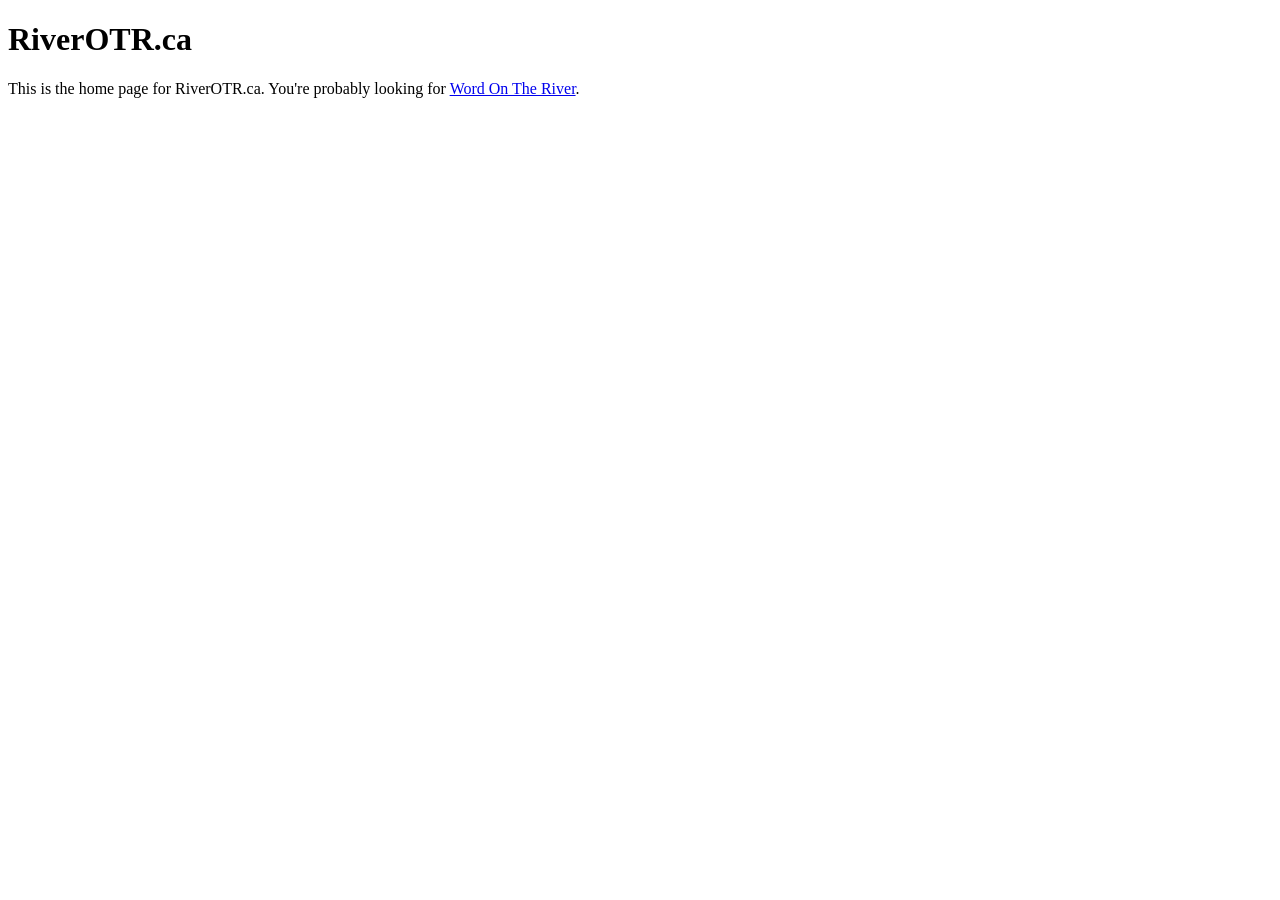
==== index.html @ e57f8d87 "Fix redirecting to WOTR" ====
<!DOCTYPE html>
<html lang="en">
<head>
    <!--meta charset="UTF-8" /-->
    <title>RiverOTR.ca</title>
    <meta name="viewport" content="width=device-width,initial-scale=1" />
    <!--meta name="description" content="" /-->
    <!--link rel="icon" href="favicon.png"-->
</head>
<body>
    <script>
    if (window.location.pathname === '/wotr') {
        window.location.href = '/word_on_the_river.html';
    }
    </script>
    <h1>RiverOTR.ca</h1>
    This is the home page for RiverOTR.ca. You're probably looking for
    <a href="/word_on_the_river.html">Word On The River</a>.
</body>
</html>
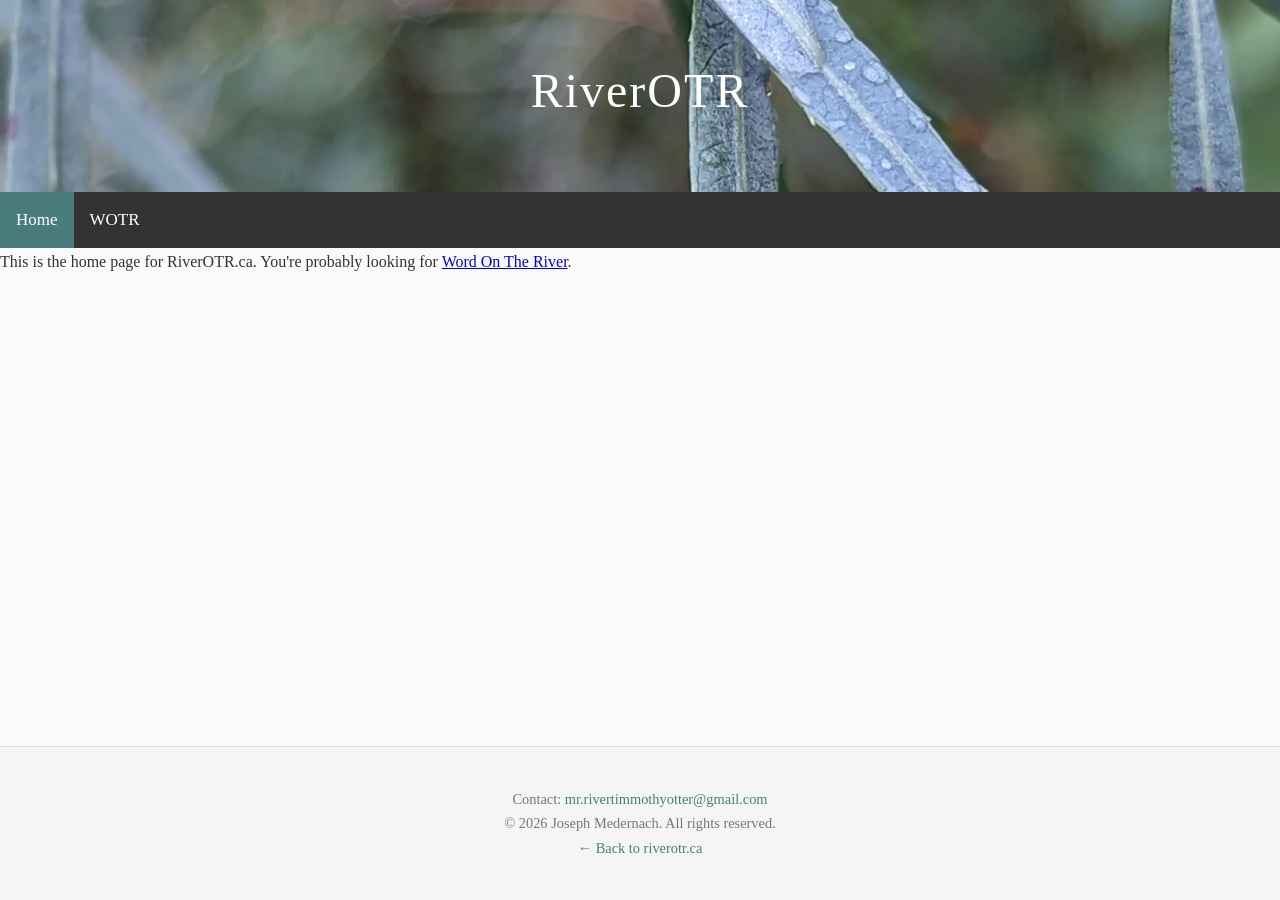
==== commit 128ddec6: "Restyle Website" ====
--- a/index.html
+++ b/index.html
@@ -1,20 +1,34 @@
 <!DOCTYPE html>
 <html lang="en">
 <head>
-    <!--meta charset="UTF-8" /-->
-    <title>RiverOTR.ca</title>
+    <meta charset="UTF-8" >
+    <title>RiverOTR|Homepage</title>
     <meta name="viewport" content="width=device-width,initial-scale=1" />
-    <!--meta name="description" content="" /-->
-    <!--link rel="icon" href="favicon.png"-->
+    <link rel="icon" type="image/x-icon" href="favicon.png">
+    <link rel="stylesheet" href="style.css">
 </head>
 <body>
     <script>
-    if (window.location.pathname === '/wotr') {
+    const wotr_paths = new Set(['/wotr','/wordontheriver','/WordOnTheRiver']);
+    if (wotr_paths.has(window.location.pathname)) {
         window.location.href = '/word_on_the_river.html';
     }
     </script>
-    <h1>RiverOTR.ca</h1>
+    <header>
+        <h1>RiverOTR</h1>
+    </header>
+    <nav>
+        <a class="active" href="#RiverOTR">Home</a>
+        <a href="/word_on_the_river">WOTR</a>
+    </nav>
+    <main>
     This is the home page for RiverOTR.ca. You're probably looking for
     <a href="/word_on_the_river.html">Word On The River</a>.
+    </main>
+    <footer>
+        <p>Contact: <a href="mailto:mr.rivertimmothyotter@gmail.com">mr.rivertimmothyotter@gmail.com</a></p>
+        <p>&copy; 2026 Joseph Medernach. All rights reserved.</p>
+        <p><a href="https://www.riverotr.ca">← Back to riverotr.ca</a></p>
+    </footer>
 </body>
 </html>
--- a/style.css
+++ b/style.css
@@ -0,0 +1,77 @@
+        * {
+            box-sizing: border-box;
+            margin: 0;
+        }
+
+        html {
+            height: 100%;
+        }
+
+        body {
+            font-family: 'Georgia', serif;
+            line-height: 1.7;
+            color: #333;
+            min-height: 100%;
+            display: flex;
+            flex-direction: column;
+        }
+
+        header {
+            background-image: url("background.webp");
+            background-size: cover;
+            color: white;
+            text-align: center;
+            padding: 50px 20px 50px;
+            z-index: 1;
+        }
+        header h1 {
+            font-size: 3em;
+            margin-bottom: 10px;
+            font-weight: normal;
+            letter-spacing: 2px;
+        }
+
+        nav {
+            background-color: #333;
+            overflow: hidden;
+            z-index: 1;
+        }
+        nav a {
+            float: left;
+            color: white;
+            text-align: center;
+            padding: 14px 16px;
+            text-decoration: none;
+            font-size: 17px;
+        }
+        nav a:hover {
+            background-color: #fafafa;
+            color: #333;
+        }
+        nav a.active {
+            background-color: #4a7c7e;
+            color: white;
+        }
+
+        main {
+            margin: 0;
+            background-color: #fafafa;
+            flex-grow: 1;
+            z-index: 1;
+        }
+
+        footer {
+            text-align: center;
+            padding: 40px 20px;
+            color: #777;
+            font-size: 0.9em;
+            border-top: 1px solid #e0e0e0;
+            background: #f5f5f5;
+            flex-grow: 0;
+            flex-shrink: 0;
+            z-index: 1;
+        }
+        footer a {
+            color: #4a7c7e;
+            text-decoration: none;
+        }
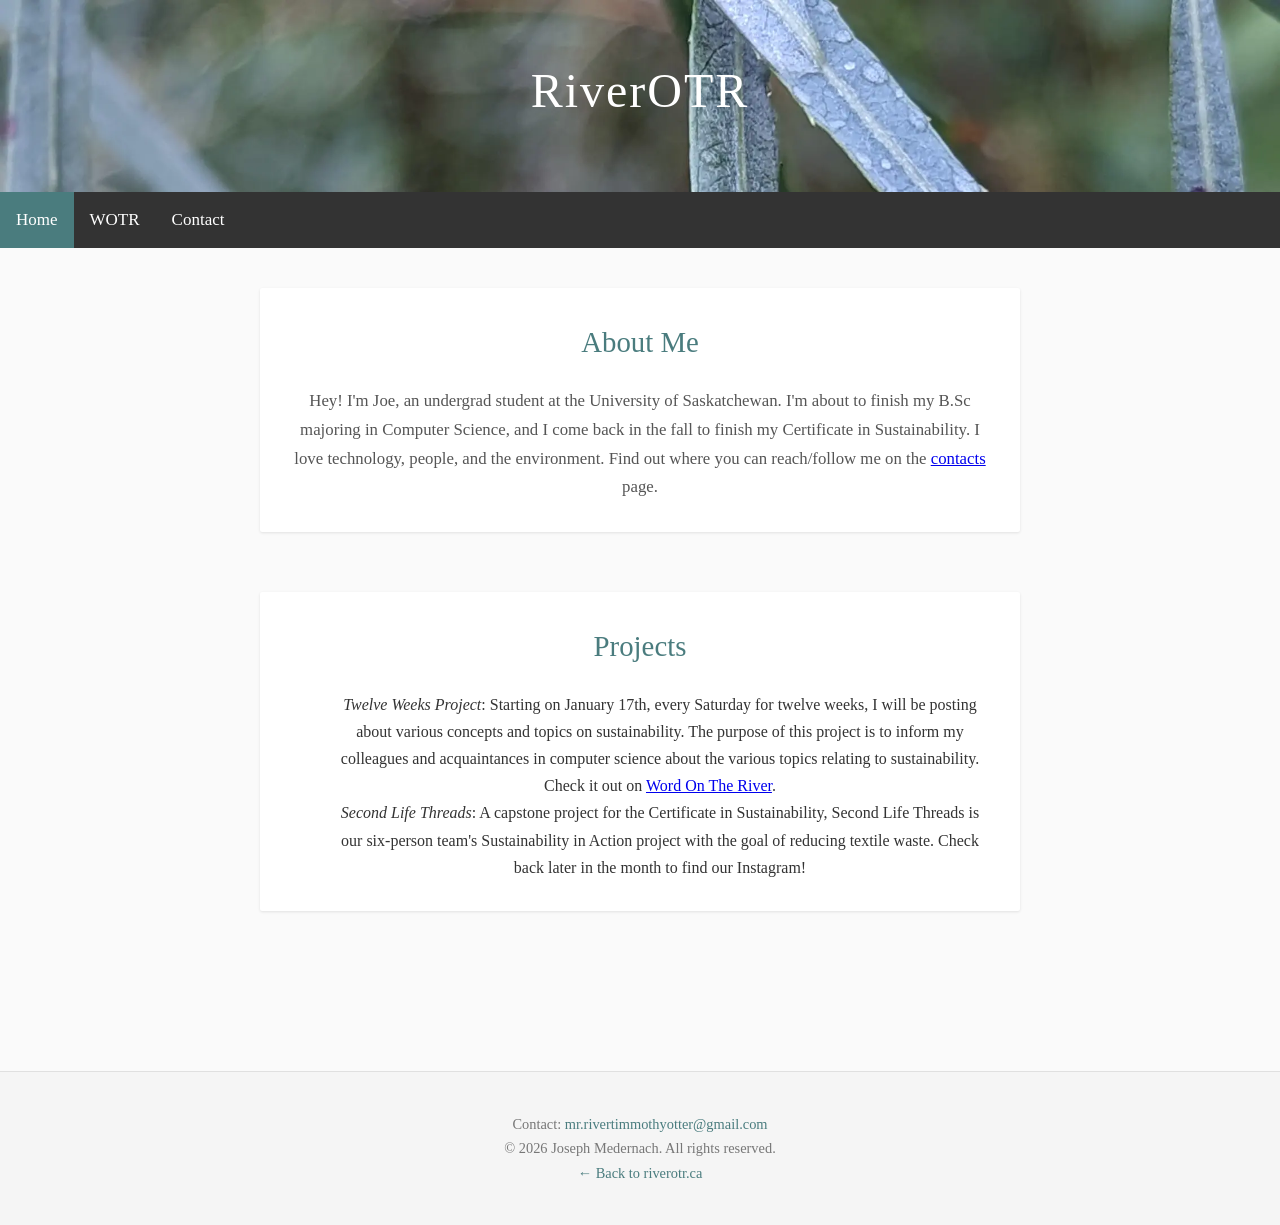
==== commit 2552006c: "Add Home Page Content & Contact Stub" ====
--- a/index.html
+++ b/index.html
@@ -1,34 +1,78 @@
 <!DOCTYPE html>
 <html lang="en">
 <head>
-    <meta charset="UTF-8" >
-    <title>RiverOTR|Homepage</title>
-    <meta name="viewport" content="width=device-width,initial-scale=1" />
-    <link rel="icon" type="image/x-icon" href="favicon.png">
-    <link rel="stylesheet" href="style.css">
+  <meta charset="UTF-8" >
+  <title>RiverOTR|Homepage</title>
+  <meta name="viewport" content="width=device-width,initial-scale=1" />
+  <link rel="icon" type="image/x-icon" href="favicon.png">
+  <link rel="stylesheet" href="style.css">
+  <style>
+    .container {
+      max-width: 800px;
+      margin: 0 auto;
+      margin-top: 40px;
+      margin-bottom: 40px;
+      padding: 0 20px 60px;
+    }
+
+    section {
+      text-align: center;
+      margin-bottom: 60px;
+      padding: 30px;
+      background: white;
+      border-radius: 2px;
+      box-shadow: 0 1px 3px rgba(0,0,0,0.1);
+    }
+    section h2 {
+      font-size: 1.8em;
+      margin-bottom: 20px;
+      color: #4a7c7e;
+      font-weight: normal;
+    }
+    section p {
+      font-size: 1.05em;
+      color: #555;
+    }
+  </style>
 </head>
 <body>
-    <script>
-    const wotr_paths = new Set(['/wotr','/wordontheriver','/WordOnTheRiver']);
-    if (wotr_paths.has(window.location.pathname)) {
-        window.location.href = '/word_on_the_river.html';
-    }
-    </script>
-    <header>
-        <h1>RiverOTR</h1>
-    </header>
-    <nav>
-        <a class="active" href="#RiverOTR">Home</a>
-        <a href="/word_on_the_river">WOTR</a>
-    </nav>
-    <main>
-    This is the home page for RiverOTR.ca. You're probably looking for
-    <a href="/word_on_the_river.html">Word On The River</a>.
-    </main>
-    <footer>
-        <p>Contact: <a href="mailto:mr.rivertimmothyotter@gmail.com">mr.rivertimmothyotter@gmail.com</a></p>
-        <p>&copy; 2026 Joseph Medernach. All rights reserved.</p>
-        <p><a href="https://www.riverotr.ca">← Back to riverotr.ca</a></p>
-    </footer>
+  <header>
+    <h1>RiverOTR</h1>
+  </header>
+  <nav>
+    <a class="active" href="#RiverOTR">Home</a>
+    <a href="/word_on_the_river">WOTR</a>
+    <a href="/contact.html">Contact</a>
+  </nav>
+  <main>
+    <div class="container">
+      <section id="aboutme">
+        <h2>About Me</h2>
+        <p>
+          Hey! I'm Joe, an undergrad student at the University of Saskatchewan.
+          I'm about to finish my B.Sc majoring in Computer Science, and I come
+          back in the fall to finish my Certificate in Sustainability. I love
+          technology, people, and the environment. Find out where you can
+          reach/follow me on the <a href="/contact.html">contacts</a> page.
+        </p>
+      </section>
+      <section id="projects">
+        <h2>Projects</h2>
+        <ul style="list-style-type:none;">
+          <li>
+            <em>Twelve Weeks Project</em>: Starting on January 17th, every Saturday for twelve weeks, I will be posting about various concepts and topics on sustainability. The purpose of this project is to inform my colleagues and acquaintances in computer science about the various topics relating to sustainability. Check it out on <a href="/word_on_the_river.html">Word On The River</a>.
+          </li>
+          <li>
+            <em>Second Life Threads</em>: A capstone project for the Certificate in Sustainability, Second Life Threads is our six-person team's Sustainability in Action project with the goal of reducing textile waste. Check back later in the month to find our Instagram!
+          </li>
+        </ul>
+      </section>
+    </div>
+  </main>
+  <footer>
+    <p>Contact: <a href="mailto:mr.rivertimmothyotter@gmail.com">mr.rivertimmothyotter@gmail.com</a></p>
+    <p>&copy; 2026 Joseph Medernach. All rights reserved.</p>
+    <p><a href="https://www.riverotr.ca">← Back to riverotr.ca</a></p>
+  </footer>
 </body>
 </html>
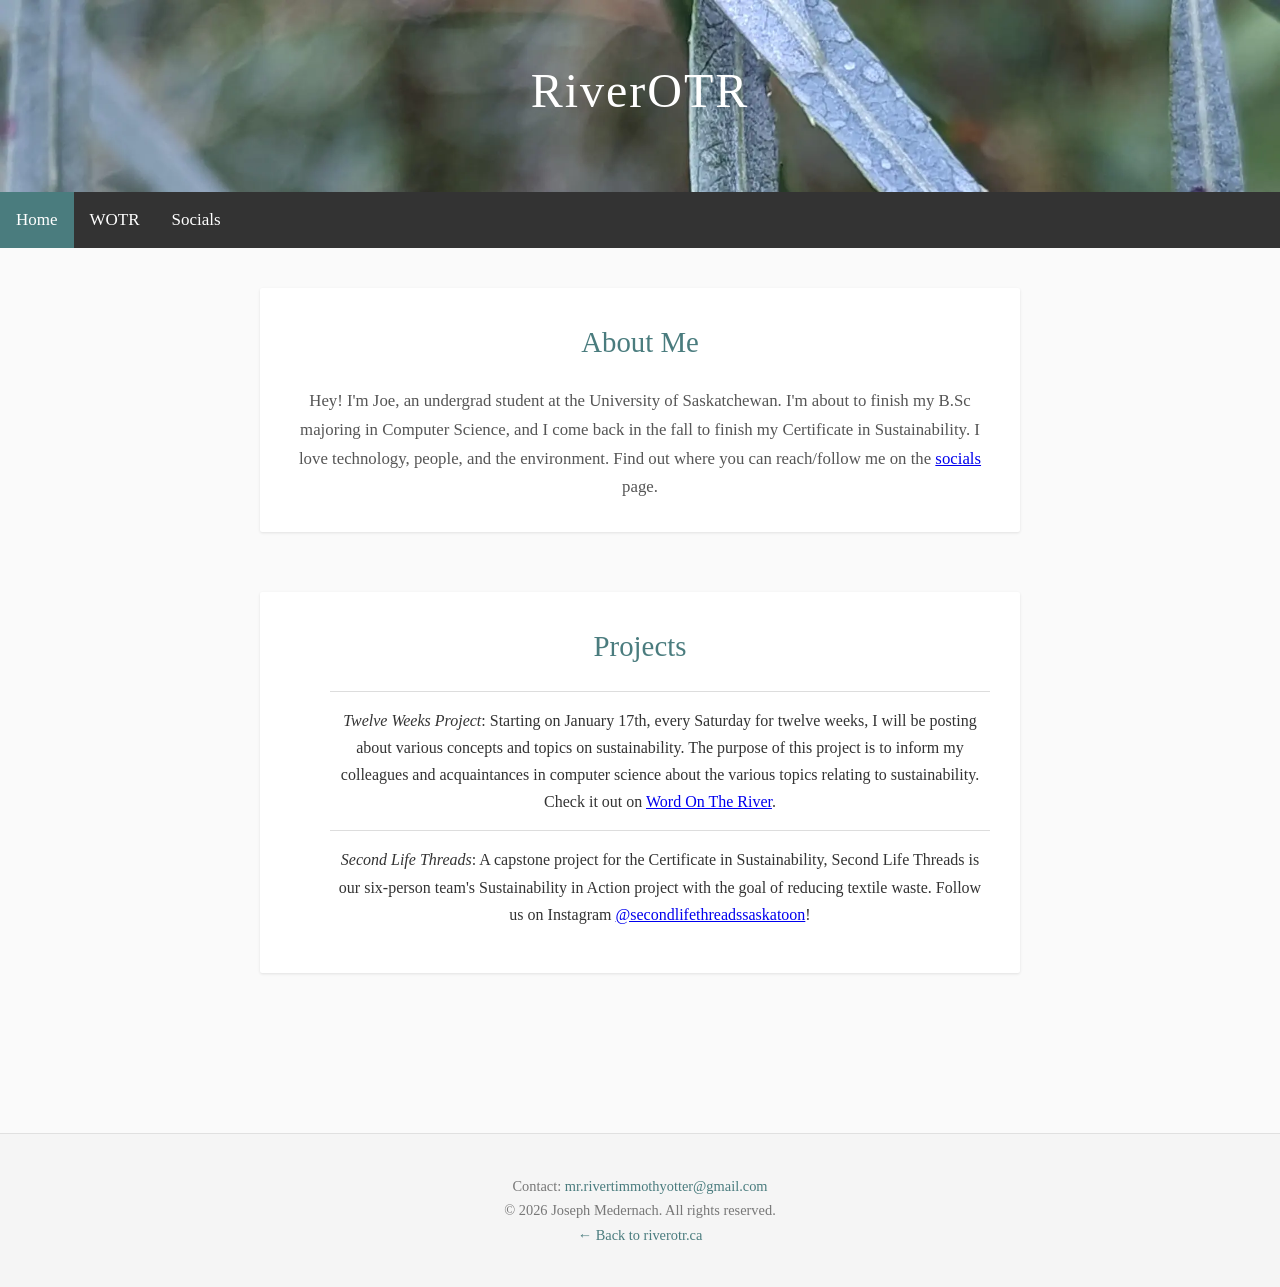
==== commit 8fa2cd73: "Add SLT Insta to Project Description on Home Page" ====
--- a/index.html
+++ b/index.html
@@ -33,6 +33,12 @@
       font-size: 1.05em;
       color: #555;
     }
+
+    #projects li {
+      border-top: 1px solid #ddd;
+      padding-top: 15px;
+      padding-bottom: 15px;
+    }
   </style>
 </head>
 <body>
@@ -42,7 +48,7 @@
   <nav>
     <a class="active" href="#RiverOTR">Home</a>
     <a href="/word_on_the_river">WOTR</a>
-    <a href="/contact.html">Contact</a>
+    <a href="/socials.html">Socials</a>
   </nav>
   <main>
     <div class="container">
@@ -53,7 +59,7 @@
           I'm about to finish my B.Sc majoring in Computer Science, and I come
           back in the fall to finish my Certificate in Sustainability. I love
           technology, people, and the environment. Find out where you can
-          reach/follow me on the <a href="/contact.html">contacts</a> page.
+          reach/follow me on the <a href="/socials.html">socials</a> page.
         </p>
       </section>
       <section id="projects">
@@ -63,7 +69,7 @@
             <em>Twelve Weeks Project</em>: Starting on January 17th, every Saturday for twelve weeks, I will be posting about various concepts and topics on sustainability. The purpose of this project is to inform my colleagues and acquaintances in computer science about the various topics relating to sustainability. Check it out on <a href="/word_on_the_river.html">Word On The River</a>.
           </li>
           <li>
-            <em>Second Life Threads</em>: A capstone project for the Certificate in Sustainability, Second Life Threads is our six-person team's Sustainability in Action project with the goal of reducing textile waste. Check back later in the month to find our Instagram!
+            <em>Second Life Threads</em>: A capstone project for the Certificate in Sustainability, Second Life Threads is our six-person team's Sustainability in Action project with the goal of reducing textile waste. Follow us on Instagram <a href="www.instagram.com/secondlifethreadssaskatoon">@secondlifethreadssaskatoon</a>!
           </li>
         </ul>
       </section>
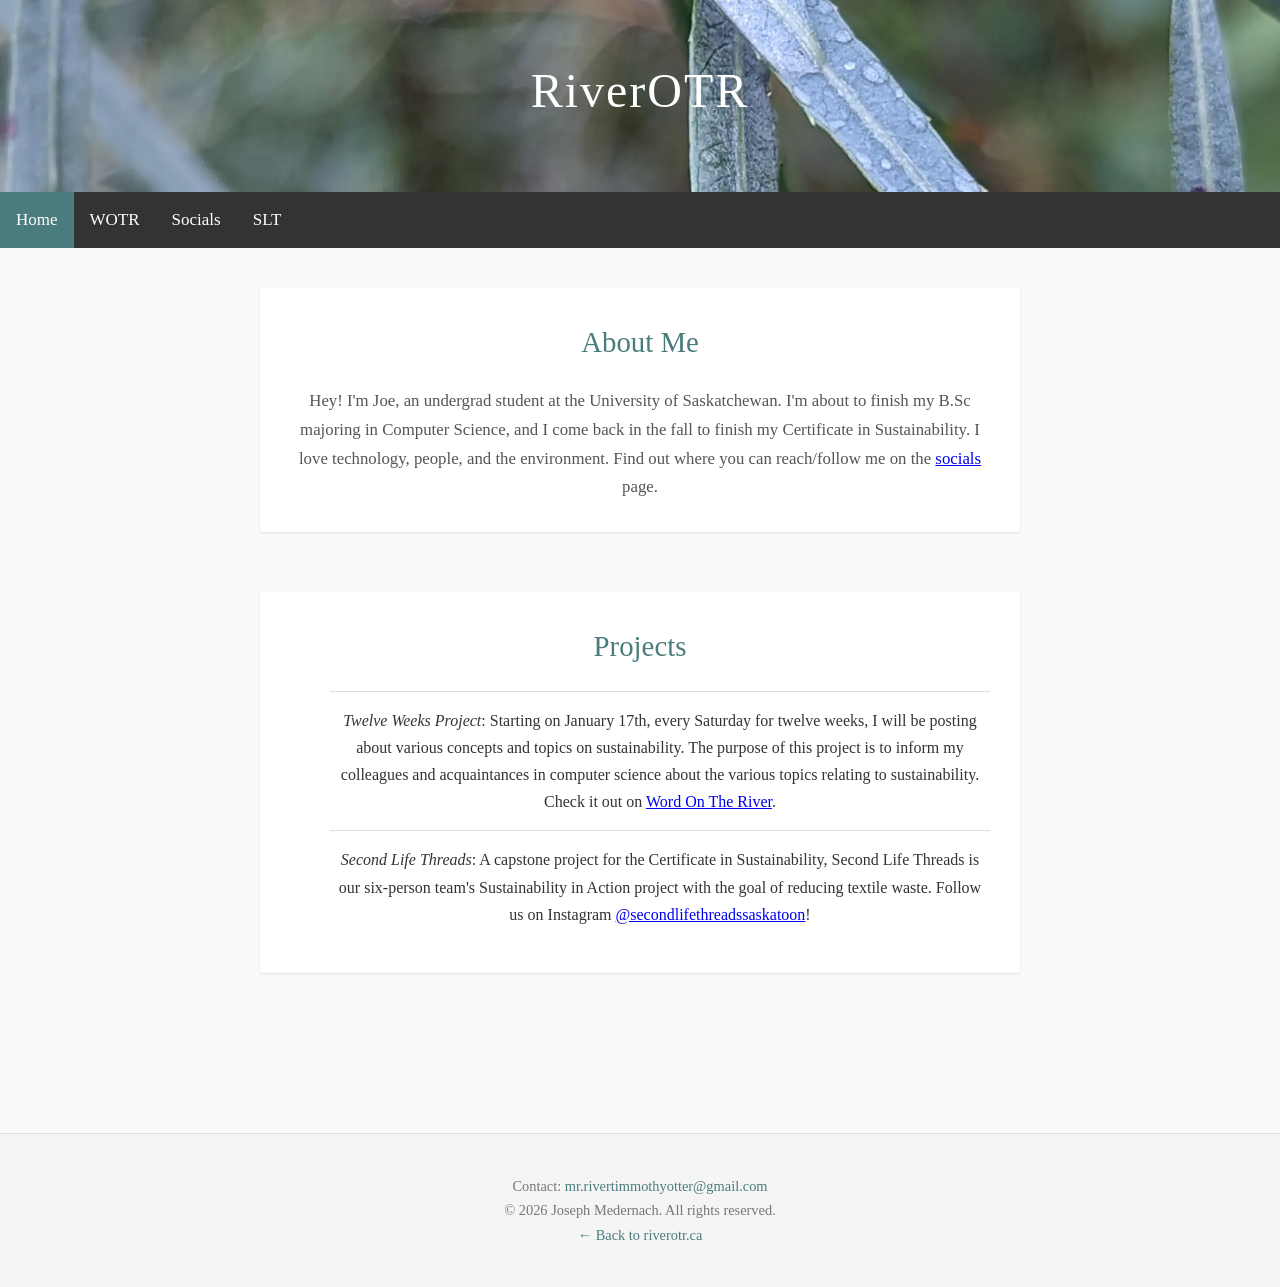
==== commit 432c2bca: "Add Second Life Threads Page" ====
--- a/index.html
+++ b/index.html
@@ -49,6 +49,7 @@
     <a class="active" href="#RiverOTR">Home</a>
     <a href="/word_on_the_river">WOTR</a>
     <a href="/socials.html">Socials</a>
+    <a href="/secondlifethreads.html">SLT</a>
   </nav>
   <main>
     <div class="container">
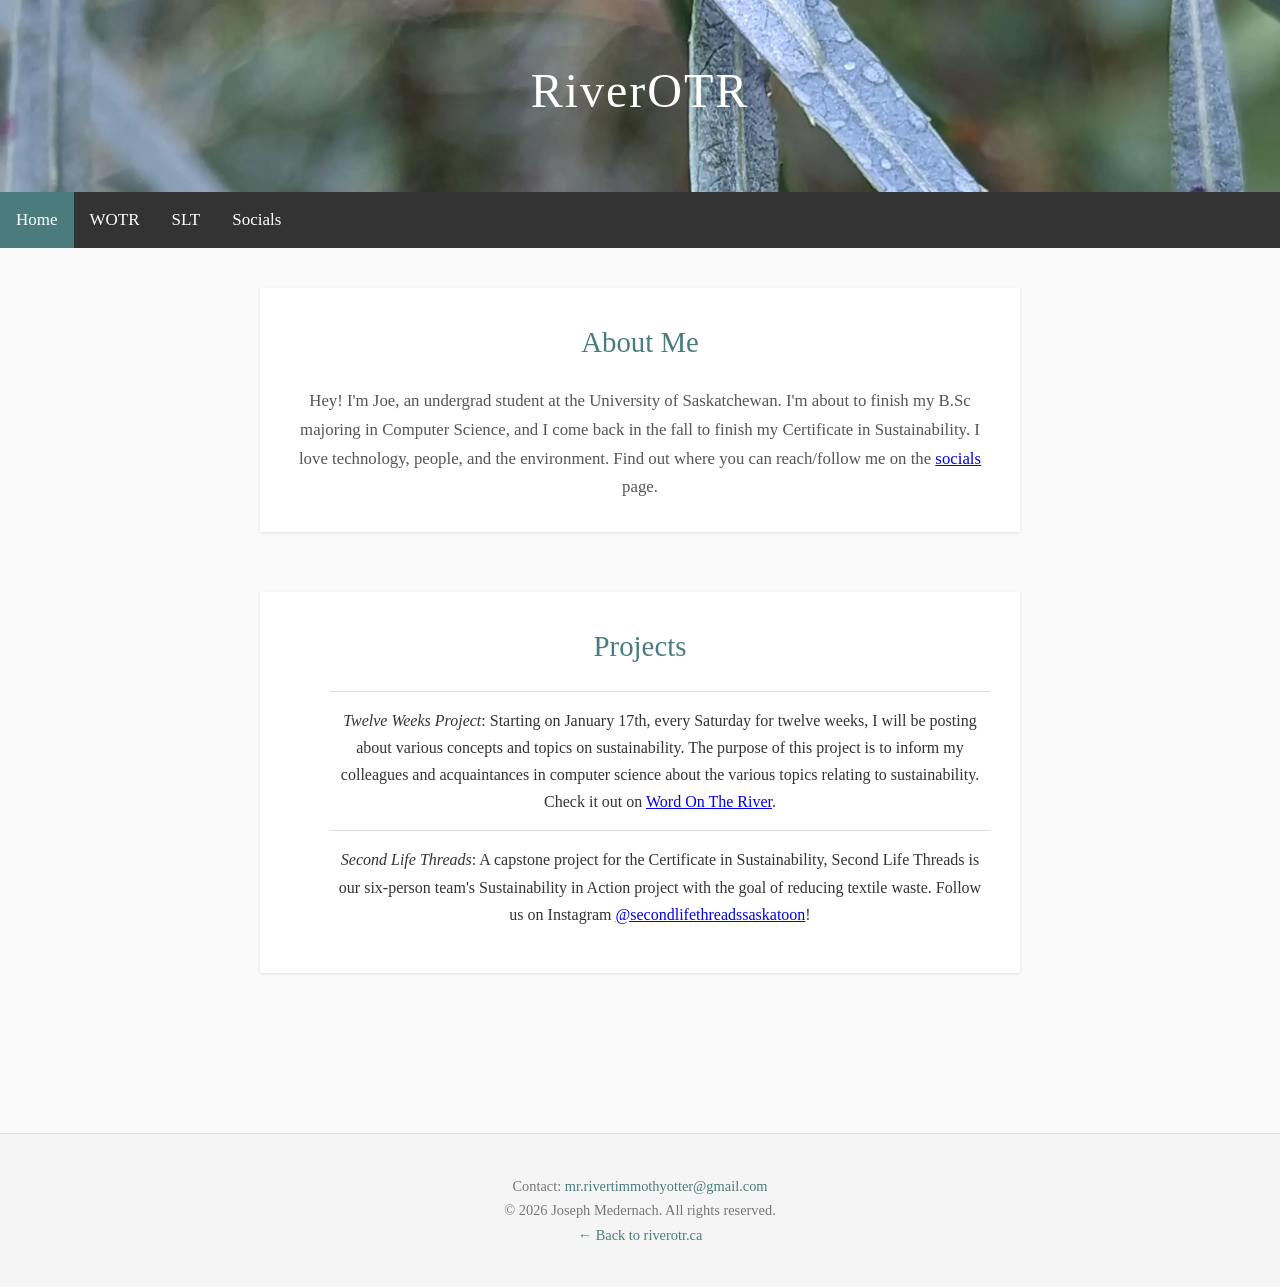
==== commit 17717867: "Reorder navbar so socials is at the end" ====
--- a/index.html
+++ b/index.html
@@ -48,8 +48,8 @@
   <nav>
     <a class="active" href="#RiverOTR">Home</a>
     <a href="/word_on_the_river">WOTR</a>
+    <a href="/secondlifethreads.html">SLT</a>
     <a href="/socials.html">Socials</a>
-    <a href="/secondlifethreads.html">SLT</a>
   </nav>
   <main>
     <div class="container">
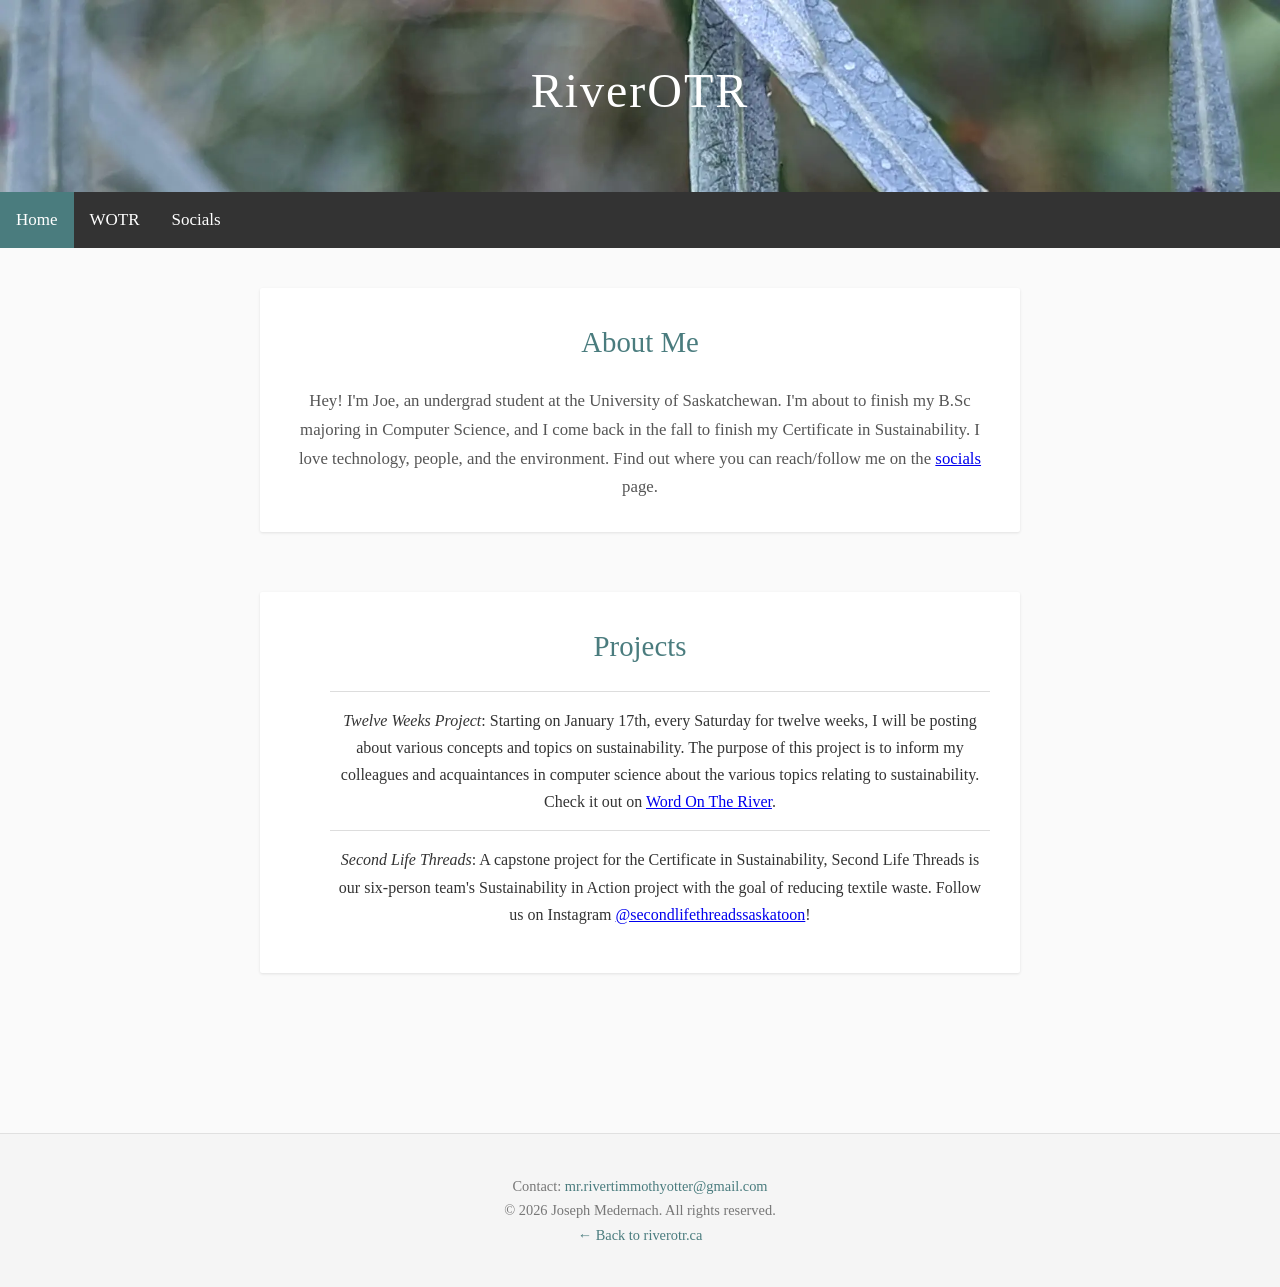
==== commit 5b95608d: "Remove SLT stuff" ====
--- a/index.html
+++ b/index.html
@@ -48,7 +48,6 @@
   <nav>
     <a class="active" href="#RiverOTR">Home</a>
     <a href="/word_on_the_river">WOTR</a>
-    <a href="/secondlifethreads.html">SLT</a>
     <a href="/socials.html">Socials</a>
   </nav>
   <main>
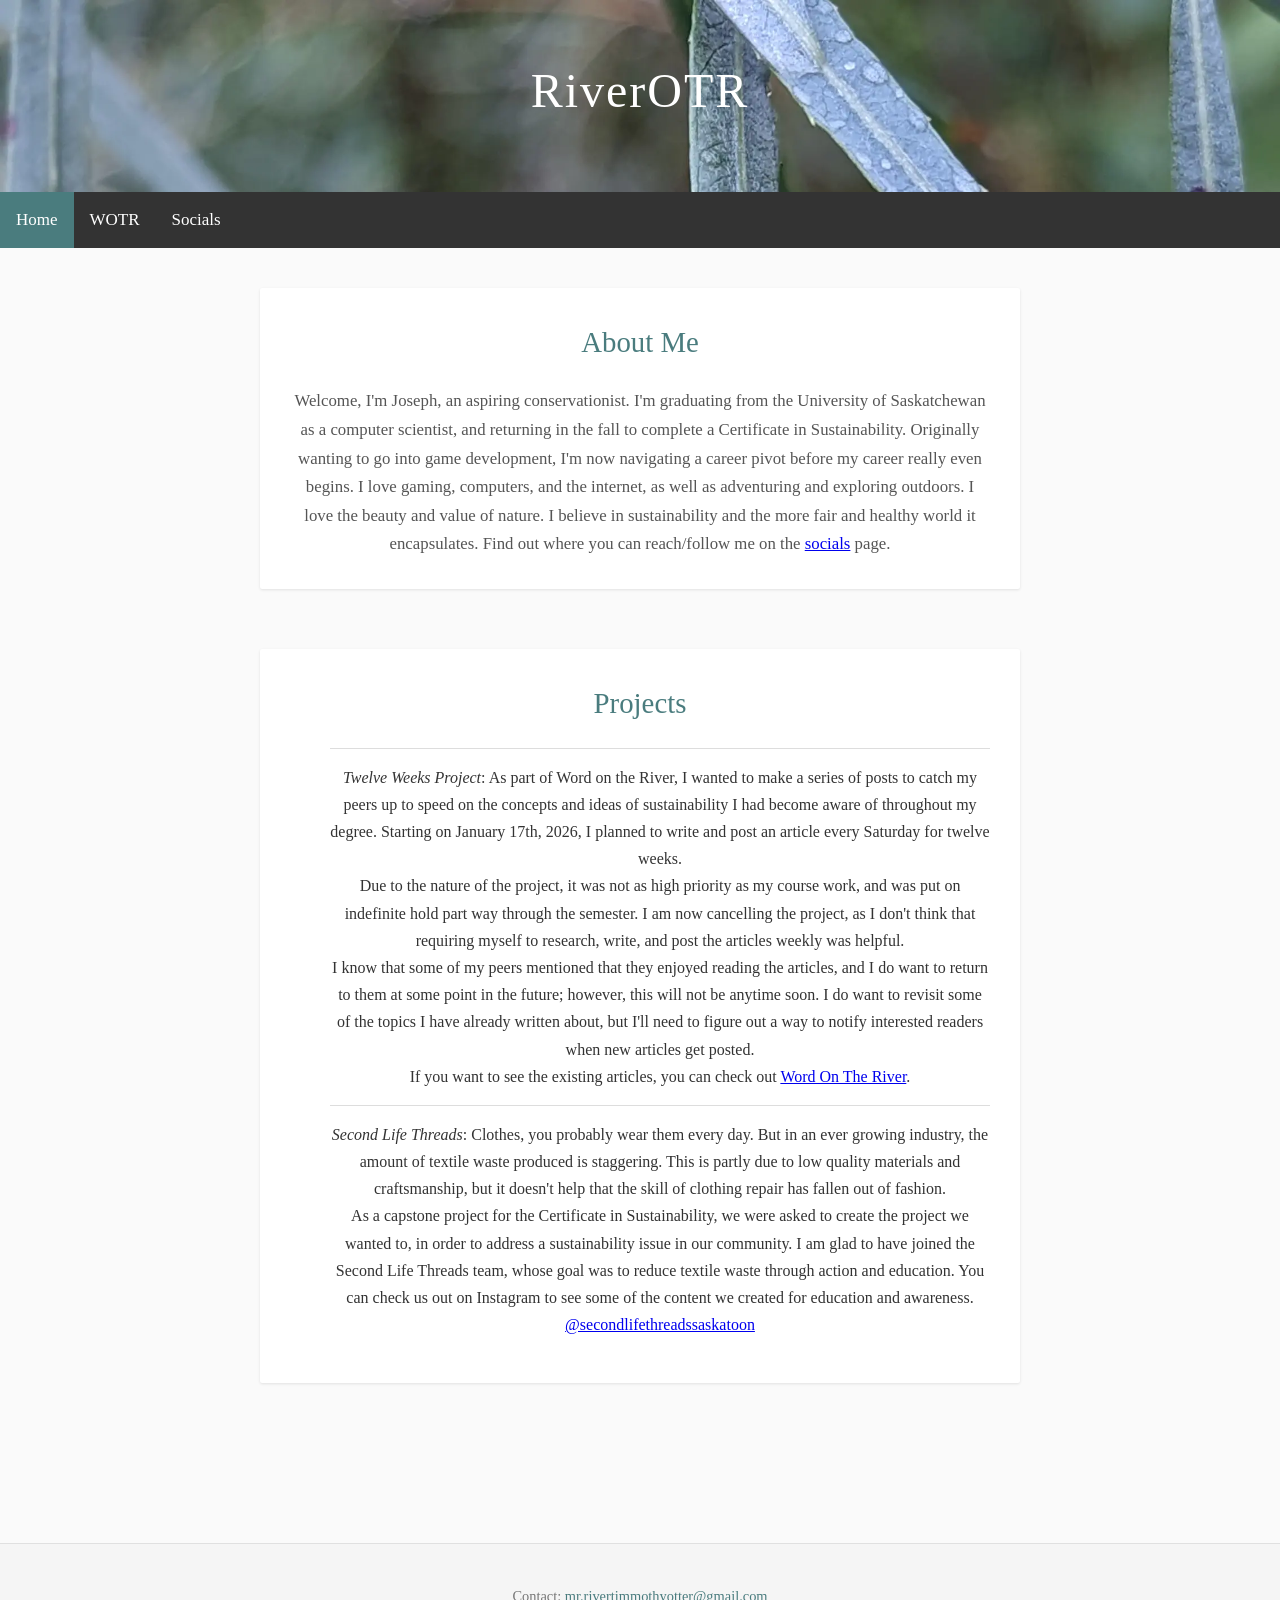
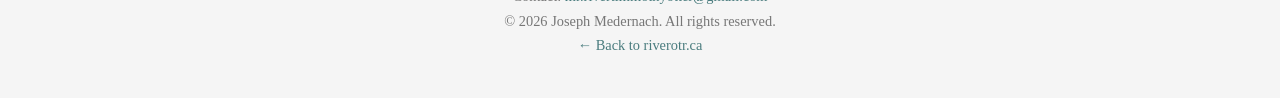
==== commit b07f9f2e: "Update and Improve About Me and Project Descriptions" ====
--- a/index.html
+++ b/index.html
@@ -55,10 +55,14 @@
       <section id="aboutme">
         <h2>About Me</h2>
         <p>
-          Hey! I'm Joe, an undergrad student at the University of Saskatchewan.
-          I'm about to finish my B.Sc majoring in Computer Science, and I come
-          back in the fall to finish my Certificate in Sustainability. I love
-          technology, people, and the environment. Find out where you can
+          Welcome, I'm Joseph, an aspiring conservationist. I'm graduating from
+          the University of Saskatchewan as a computer scientist, and returning
+          in the fall to complete a Certificate in Sustainability. Originally
+          wanting to go into game development, I'm now navigating a career pivot
+          before my career really even begins. I love gaming, computers, and the
+          internet, as well as adventuring and exploring outdoors. I love the
+          beauty and value of nature. I believe in sustainability and the more
+          fair and healthy world it encapsulates. Find out where you can
           reach/follow me on the <a href="/socials.html">socials</a> page.
         </p>
       </section>
@@ -66,10 +70,35 @@
         <h2>Projects</h2>
         <ul style="list-style-type:none;">
           <li>
-            <em>Twelve Weeks Project</em>: Starting on January 17th, every Saturday for twelve weeks, I will be posting about various concepts and topics on sustainability. The purpose of this project is to inform my colleagues and acquaintances in computer science about the various topics relating to sustainability. Check it out on <a href="/word_on_the_river.html">Word On The River</a>.
+            <em>Twelve Weeks Project</em>: As part of Word on the River, I wanted
+            to make a series of posts to catch my peers up to speed on the concepts
+            and ideas of sustainability I had become aware of throughout my degree.
+            Starting on January 17th, 2026, I planned to write and post an article
+            every Saturday for twelve weeks.<br>Due to the nature of the project, it
+            was not as high priority as my course work, and was put on indefinite
+            hold part way through the semester. I am now cancelling the project, as
+            I don't think that requiring myself to research, write, and post the
+            articles weekly was helpful.<br>I know that some of my peers mentioned
+            that they enjoyed reading the articles, and I do want to return to them
+            at some point in the future; however, this will not be anytime soon.
+            I do want to revisit some of the topics I have already written about,
+            but I'll need to figure out a way to notify interested readers when
+            new articles get posted.<br>If you want to see the existing articles,
+            you can check out <a href="/word_on_the_river.html">Word On The River</a>.
           </li>
           <li>
-            <em>Second Life Threads</em>: A capstone project for the Certificate in Sustainability, Second Life Threads is our six-person team's Sustainability in Action project with the goal of reducing textile waste. Follow us on Instagram <a href="www.instagram.com/secondlifethreadssaskatoon">@secondlifethreadssaskatoon</a>!
+            <em>Second Life Threads</em>: Clothes, you probably wear them every
+            day. But in an ever growing industry, the amount of textile waste
+            produced is staggering. This is partly due to low quality materials
+            and craftsmanship, but it doesn't help that the skill of clothing
+            repair has fallen out of fashion.<br>As a capstone project for the
+            Certificate in Sustainability, we were asked to create the project
+            we wanted to, in order to address a sustainability issue in our
+            community. I am glad to have joined the Second Life Threads team,
+            whose goal was to reduce textile waste through action and education.
+            You can check us out on Instagram to see some of the content we
+            created for education and awareness.<br>
+            <a href="www.instagram.com/secondlifethreadssaskatoon">@secondlifethreadssaskatoon</a>
           </li>
         </ul>
       </section>
